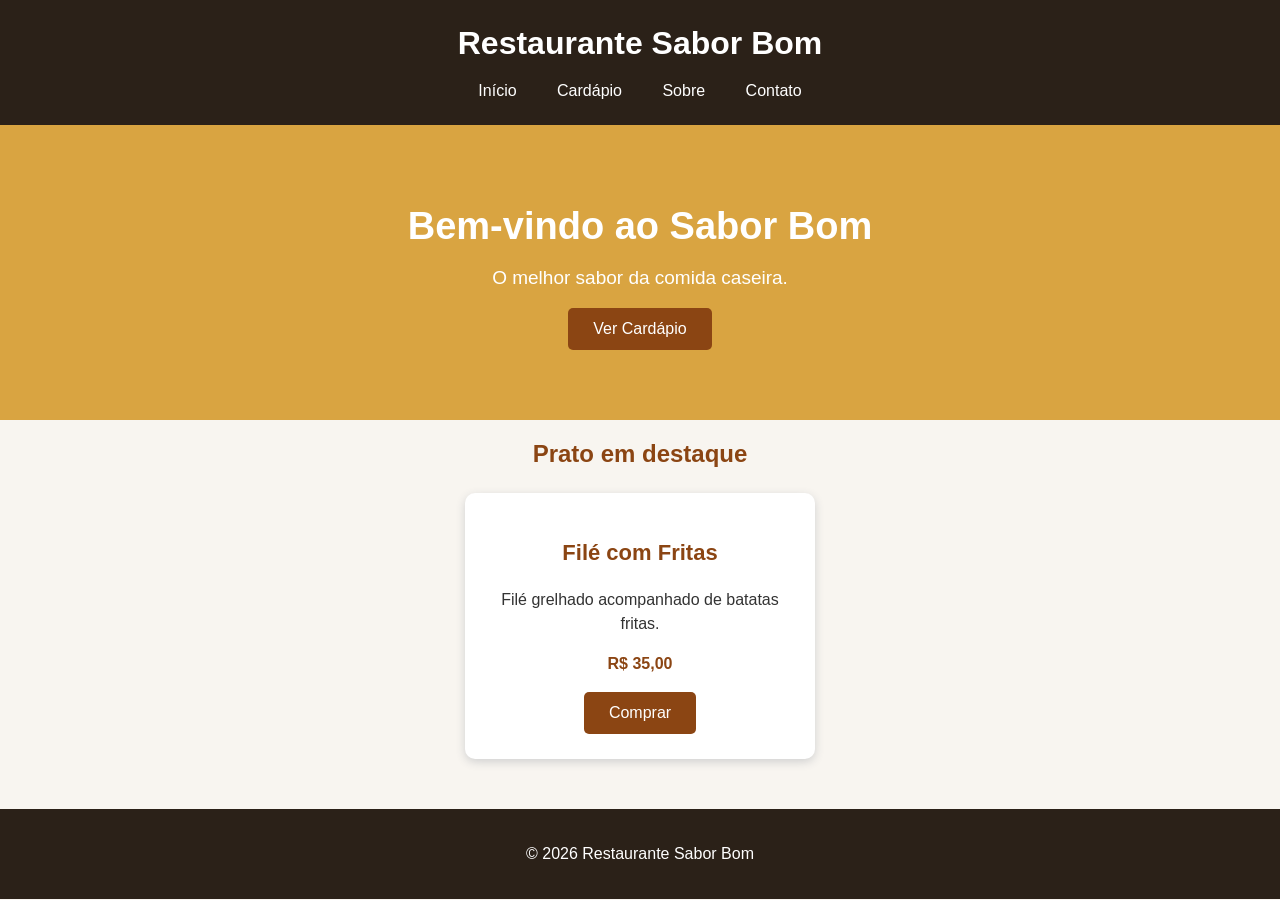
==== index.html @ e8d7f156 "lançamento" ====
<!DOCTYPE html>
<html lang="pt-br">

<head>
    <meta charset="UTF-8">
    <title>Restaurante Sabor Bom</title>
    <link rel="stylesheet" href="style.css">
</head>
<body>
    <header>
        <h1>Restaurante Sabor Bom</h1>
        <nav>
            <a href="index.html">Início</a>
            <a href="cardapio.html">Cardápio</a>
            <a href="sobre.html">Sobre</a>
            <a href="contato.html">Contato</a>
        </nav>
    </header>
    <div class="inicio">
        <h2>Bem-vindo ao Sabor Bom</h2>
        <p>O melhor sabor da comida caseira.</p>
        <a href="cardapio.html">
            <button class="botao">Ver Cardápio</button>
        </a>
    </div>
    <h2 class="titulo1">Prato em destaque</h2>
    <div class="prato">
        <h3>Filé com Fritas</h3>
        <p>
            Filé grelhado acompanhado de batatas fritas.
        </p>
        <p class="preco">R$ 35,00</p>
        <button class="botao">Comprar</button>
    </div>
    <footer>
        <p>© 2026 Restaurante Sabor Bom</p>
    </footer>
</body>
</html>
---- style.css ----
body {
    margin: 0;
    font-family: Arial, sans-serif;
    background-color: #f8f5f0;
    color: #333;
}

/* CABEÇALHO */

header {
    background-color: #2b2118;
    color: white;
    text-align: center;
    padding: 25px;
}

header h1 {
    margin: 0;
    font-size: 32px;
}

nav {
    margin-top: 20px;
}

nav a {
    color: white;
    text-decoration: none;
    margin: 0 18px;
    font-size: 16px;
}

nav a:hover {
    color: #d9a441;
}

/* ÁREA PRINCIPAL */

.inicio {
    background-color: #d9a441;
    text-align: center;
    padding: 70px 20px;
}

.inicio h2 {
    color: white;
    font-size: 38px;
    margin: 10px;
}

.inicio p {
    color: white;
    font-size: 19px;
}

/* TÍTULOS */

.titulo1 {
    color: #8b4513;
    text-align: center;
}

/* PRATOS */

.prato {
    background-color: white;
    width: 300px;
    margin: 25px auto;
    padding: 25px;
    text-align: center;
    border-radius: 10px;
    box-shadow: 0 3px 10px #d0d0d0;
}

.prato h3 {
    color: #8b4513;
    font-size: 22px;
}

.prato p {
    font-size: 16px;
    line-height: 1.5;
}

.preco {
    color: #8b4513;
    font-size: 21px;
    font-weight: bold;
}

/* BOTÃO */

.botao {
    background-color: #8b4513;
    color: white;
    border: none;
    padding: 12px 25px;
    font-size: 16px;
    border-radius: 5px;
    cursor: pointer;
}

.botao:hover {
    background-color: #a85d25;
}

/* TEXTO */

.texto {
    background-color: white;
    width: 70%;
    margin: 40px auto;
    padding: 35px;
    text-align: center;
    border-radius: 10px;
    box-shadow: 0 3px 10px #d0d0d0;
}

.texto p {
    font-size: 17px;
    line-height: 1.6;
}

/* RODAPÉ */

footer {
    background-color: #2b2118;
    color: white;
    text-align: center;
    padding: 20px;
    margin-top: 50px;
}
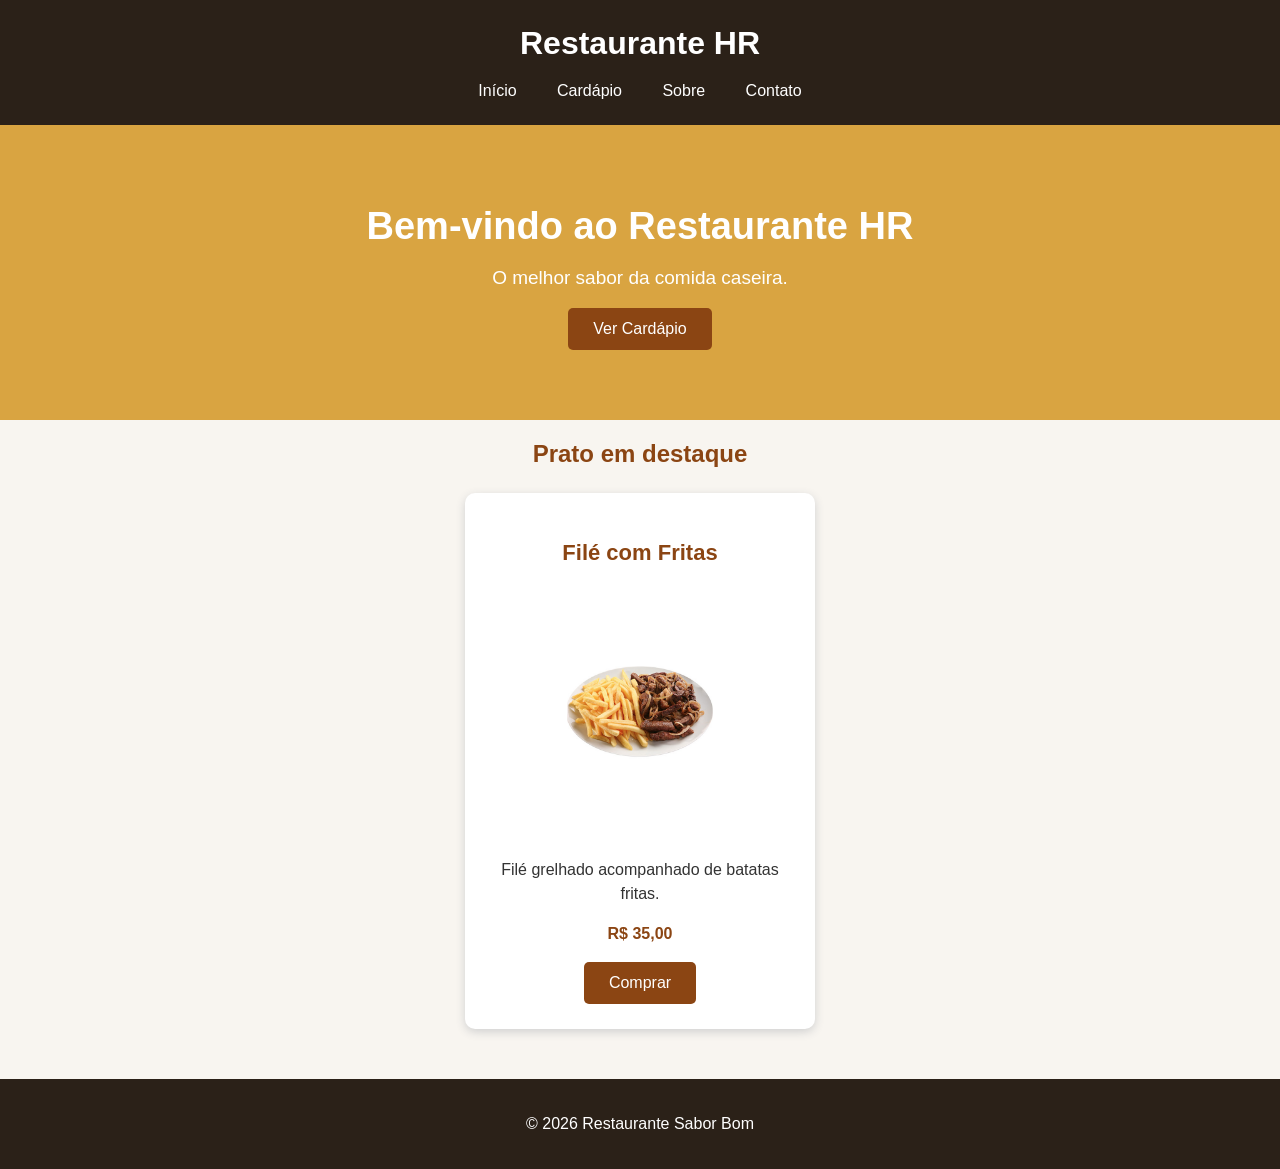
==== commit bee4597d: "atualizacao" ====
--- a/index.html
+++ b/index.html
@@ -3,12 +3,12 @@
 
 <head>
     <meta charset="UTF-8">
-    <title>Restaurante Sabor Bom</title>
+    <title>Restaurante HR</title>
     <link rel="stylesheet" href="style.css">
 </head>
 <body>
     <header>
-        <h1>Restaurante Sabor Bom</h1>
+        <h1>Restaurante HR</h1>
         <nav>
             <a href="index.html">Início</a>
             <a href="cardapio.html">Cardápio</a>
@@ -17,7 +17,7 @@
         </nav>
     </header>
     <div class="inicio">
-        <h2>Bem-vindo ao Sabor Bom</h2>
+        <h2>Bem-vindo ao Restaurante HR</h2>
         <p>O melhor sabor da comida caseira.</p>
         <a href="cardapio.html">
             <button class="botao">Ver Cardápio</button>
@@ -25,7 +25,9 @@
     </div>
     <h2 class="titulo1">Prato em destaque</h2>
     <div class="prato">
-        <h3>Filé com Fritas</h3>
+        <h3>Filé com Fritas
+            <img class="foto-restaurante" src="img/file-com-fritas.jpg" alt="Restaurante HR">
+        </h3>
         <p>
             Filé grelhado acompanhado de batatas fritas.
         </p>
--- a/style.css
+++ b/style.css
@@ -77,6 +77,14 @@
     font-size: 22px;
 }
 
+.foto-restaurante {
+    display: block;
+    width: 90%;
+    max-width: 250px;
+    height: auto;
+    margin: 20px auto;
+}
+
 .prato p {
     font-size: 16px;
     line-height: 1.5;
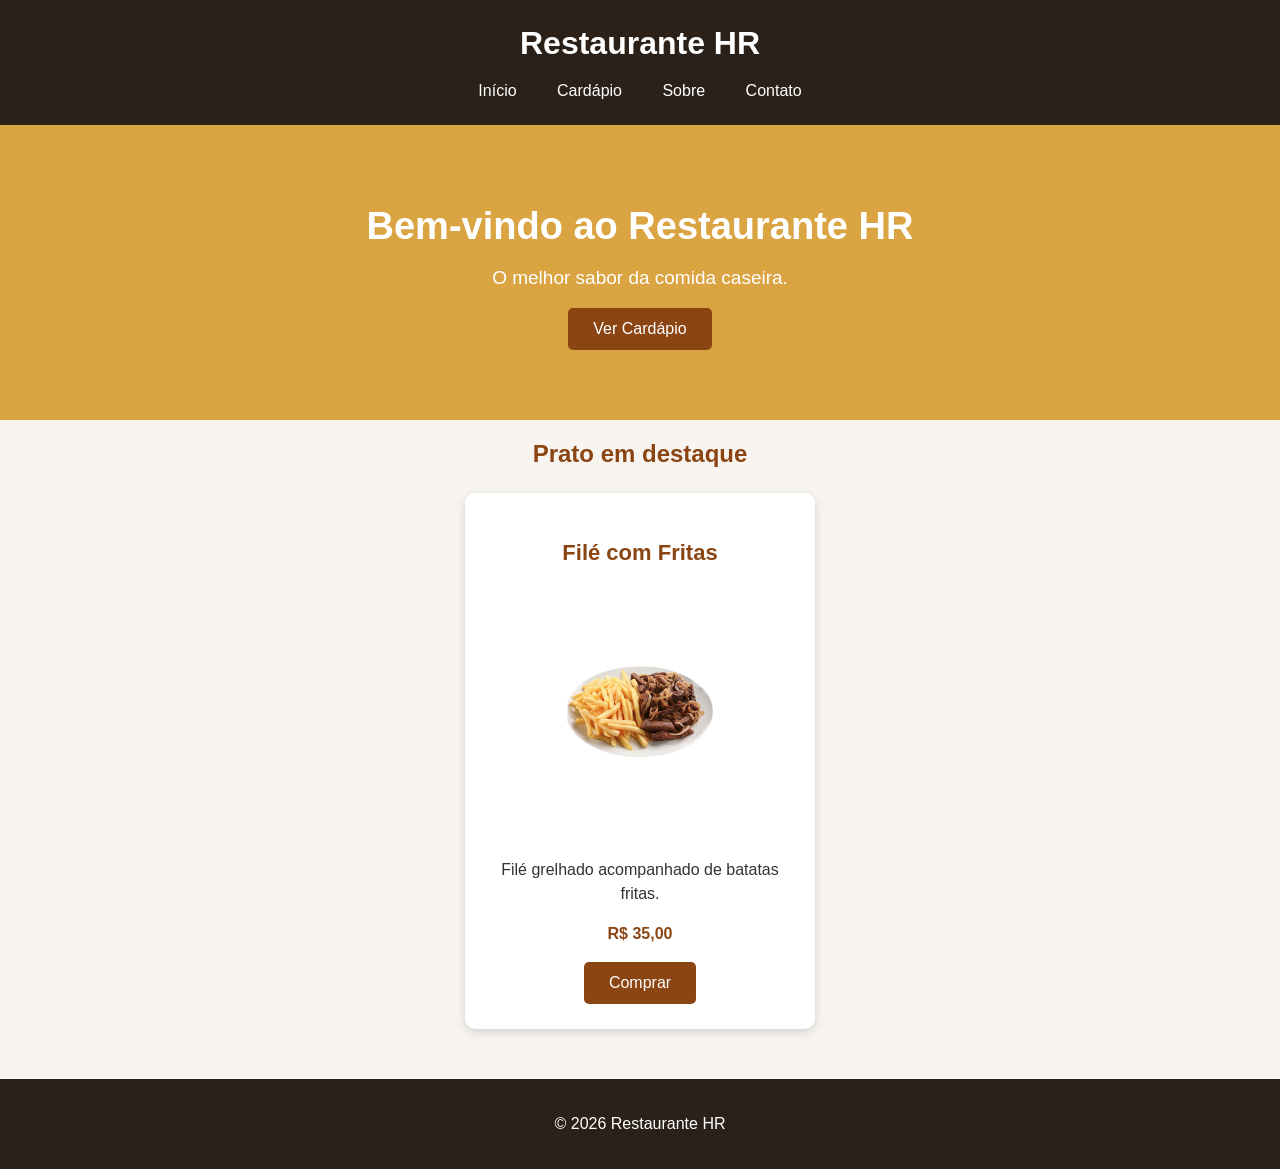
==== commit efef6c73: "troca do nome do restaurante" ====
--- a/index.html
+++ b/index.html
@@ -35,7 +35,7 @@
         <button class="botao">Comprar</button>
     </div>
     <footer>
-        <p>© 2026 Restaurante Sabor Bom</p>
+        <p>© 2026 Restaurante HR</p>
     </footer>
 </body>
 </html>
